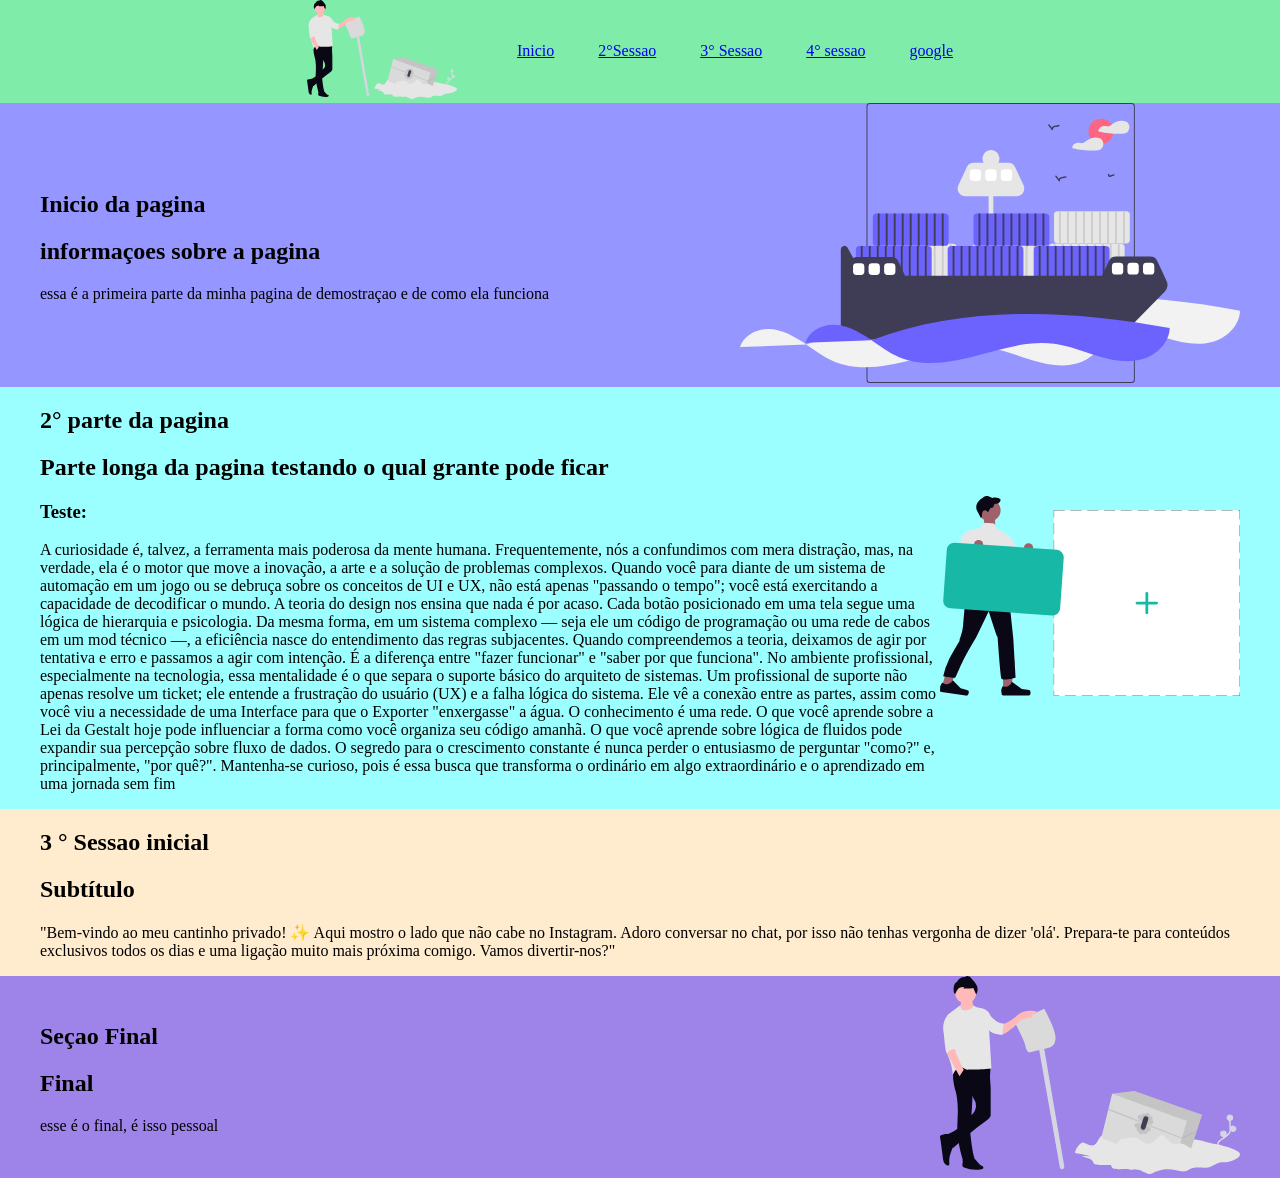
==== index.html @ 3590430a "Add files via upload add aula 28-04-2026" ====
<!DOCTYPE html>
<html lang="en">

<head>
    <meta charset='utf-8'>
    <meta http-equiv='X-UA-Compatible' content='IE=edge'>
    <title>Aula02</title>
    <meta name='viewport' content='width=device-width, initial-scale=1'>
    <link rel='stylesheet' type='text/css' media='screen' href='aula02/index.css'>
    <script src='main.js'></script>
</head>

<body>
    <header>
        <div class="container">
            <div>
                <img src=undraw_treasure_a4j2.svg width="150px" alt="" class="">
            </div>
            <div>
                <ul>
                    <li><a href="#primeira-sessao">Inicio</a></li>
                    <li><a href="#segunda-sessao">2°Sessao</a></li>
                    <li><a href="#terceira-sessao">3° Sessao</a></li>
                    <li><a href="#quarta-sessao">4° sessao</a></li>
                    <li><a href="https://www.google.com/">google</a></li>
                </ul>
            </div>
        </div>
    </header>

    <section id="primeira-sessao">
        <div class="container">
            <div>
                <h1>Inicio da pagina</h1>
                <h2>informaçoes sobre a pagina</h2>
                <p>essa é a primeira parte da minha pagina de demostraçao e de como ela funciona</p>
            </div>
        
            <div>
                <img src=undraw_container-ship_t6yx.svg width="500px" alt="">
            </div>
        </div>
    </section>
    <section id="segunda-sessao">
        <div class="container">
            <div>
                <h1>2° parte da pagina </h1>
                <h2>Parte longa da pagina testando o qual grante pode ficar </h2>
                <h3>Teste:</h3>
                <p>A curiosidade é, talvez, a ferramenta mais poderosa da mente humana. Frequentemente, nós a confundimos com mera distração, mas, na verdade, ela é o motor que move a inovação, a arte e a solução de problemas complexos. Quando você para diante de um sistema de automação em um jogo ou se debruça sobre os conceitos de UI e UX, não está apenas "passando o tempo"; você está exercitando a capacidade de decodificar o mundo.

A teoria do design nos ensina que nada é por acaso. Cada botão posicionado em uma tela segue uma lógica de hierarquia e psicologia. Da mesma forma, em um sistema complexo — seja ele um código de programação ou uma rede de cabos em um mod técnico —, a eficiência nasce do entendimento das regras subjacentes. Quando compreendemos a teoria, deixamos de agir por tentativa e erro e passamos a agir com intenção. É a diferença entre "fazer funcionar" e "saber por que funciona".

No ambiente profissional, especialmente na tecnologia, essa mentalidade é o que separa o suporte básico do arquiteto de sistemas. Um profissional de suporte não apenas resolve um ticket; ele entende a frustração do usuário (UX) e a falha lógica do sistema. Ele vê a conexão entre as partes, assim como você viu a necessidade de uma Interface para que o Exporter "enxergasse" a água.

O conhecimento é uma rede. O que você aprende sobre a Lei da Gestalt hoje pode influenciar a forma como você organiza seu código amanhã. O que você aprende sobre lógica de fluidos pode expandir sua percepção sobre fluxo de dados. O segredo para o crescimento constante é nunca perder o entusiasmo de perguntar "como?" e, principalmente, "por quê?". Mantenha-se curioso, pois é essa busca que transforma o ordinário em algo extraordinário e o aprendizado em uma jornada sem fim</p>
            </div>
            <div>
                <img src=undraw_drag-to-add_8zdg.svg width="300px" alt="">
            </div>
        </div>
    </section>
    <section id="terceira-sessao">
        <div class="container">
            <div>
                <h1>3 ° Sessao inicial</h1>
                <h2>Subtítulo</h2>
                <p>"Bem-vindo ao meu cantinho privado! ✨ Aqui mostro o lado que não cabe no Instagram. Adoro conversar no chat, por isso não tenhas vergonha de dizer 'olá'. Prepara-te para conteúdos exclusivos todos os dias e uma ligação muito mais próxima comigo. Vamos divertir-nos?"</p>
            </div>
            <div>
                <img src=undraw_treasure_a4j2.png width="300px" alt="">
            </div>
        </div>
    </section>
    <section id="quarta-sessao">
        <div class="container">
            <div>
                <h1>Seçao Final</h1>
                <h2>Final</h2>
                <p>esse é o final, é isso pessoal</p>
            </div>
            <div>
                <img src=undraw_treasure_a4j2.svg width="300px" alt="">
            </div>
        </div>
    </section>
  </div>
    </section>
    
       

    


    <div></div>
</html>
---- aula02/index.css ----
a:hover{
    color: greenyellow;
}

body {
    background-color: rgb(158, 131, 233);
    color: rgb(0, 0, 0);
    font-family: Georgia, 'Times New Roman', Times, serif;
    margin:0 auto;
}

#primeira-sessao{
    background-color: rgb(149, 150, 255);
}
#segunda-sessao{
    background-color: rgb(156, 255, 255);
}
#terceira-sessao{
    background-color: blanchedalmond;
}
#quarta_sessao{
    background-color: blueviolet;
}
header {
    background-color: rgb(127, 236, 169);
    display: flex;
    flex-direction: row;
    justify-content: space-between;
    align-items: center;
}
.container{
    display: flex;
    flex-direction: row;
    justify-content: space-between;
    align-items: center;
    max-width: 1200px;
    margin: 0 auto;
}

li{
    display: inline;
    margin: 20px;
}

.imgtopo {
    width: 200px;
    height: 75px;
}

.imgfundo {
    width: 500px;
    height:500px;
}
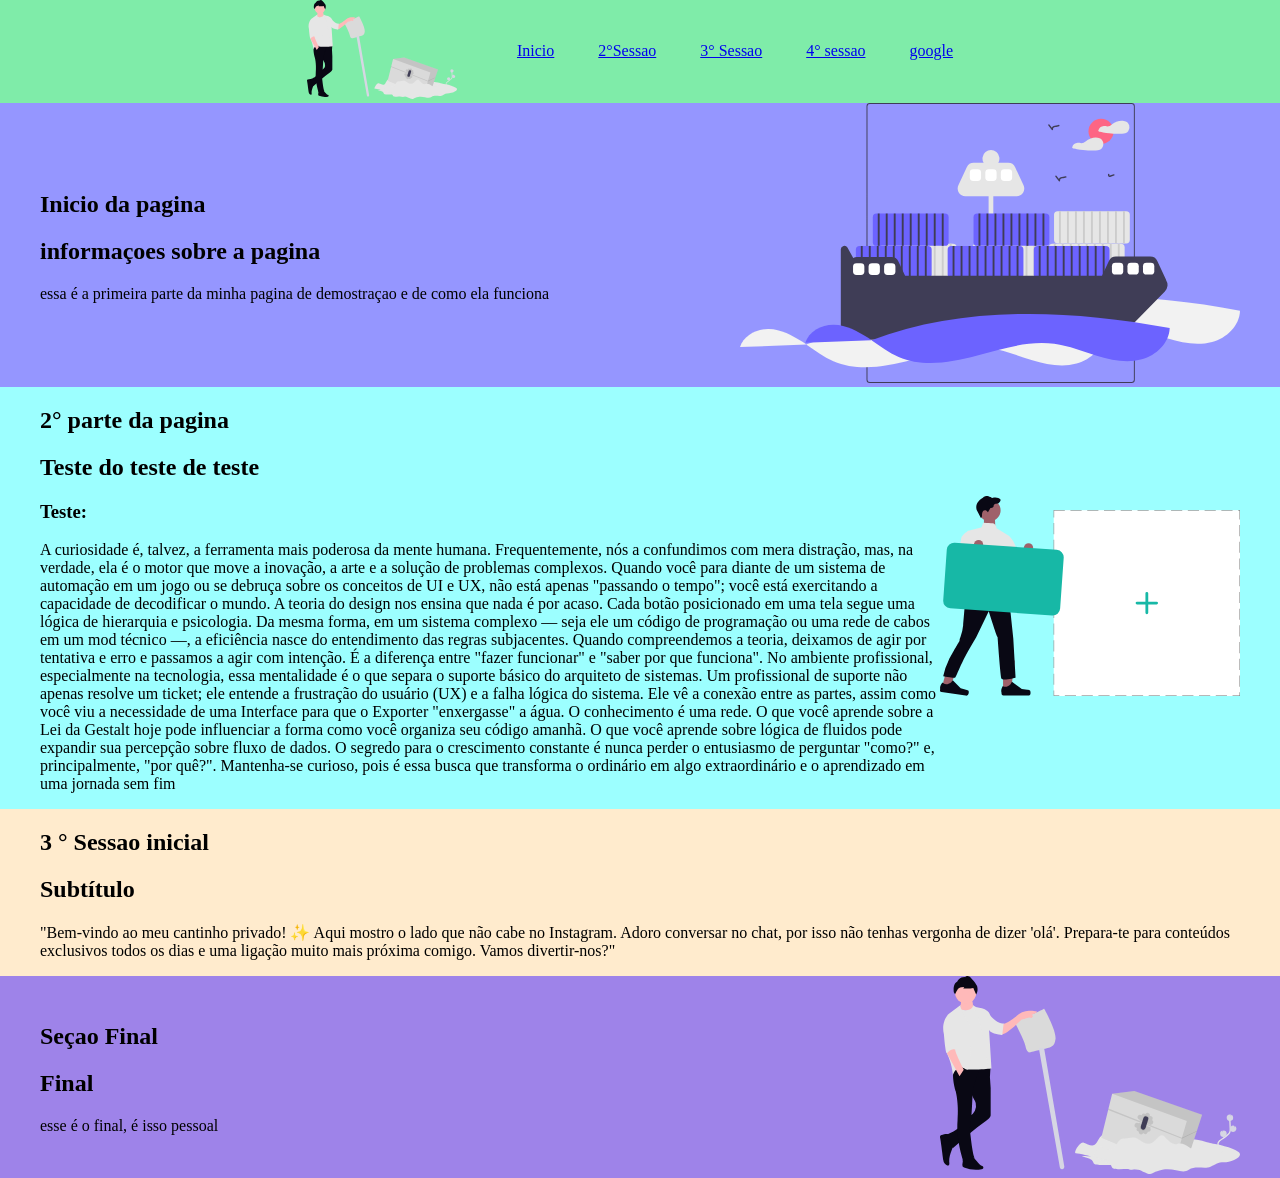
==== commit 0f877785: "Add files via upload add aula 28-04-2026" ====
--- a/index.html
+++ b/index.html
@@ -45,7 +45,7 @@
         <div class="container">
             <div>
                 <h1>2° parte da pagina </h1>
-                <h2>Parte longa da pagina testando o qual grante pode ficar </h2>
+                <h2>Teste do teste de teste </h2>
                 <h3>Teste:</h3>
                 <p>A curiosidade é, talvez, a ferramenta mais poderosa da mente humana. Frequentemente, nós a confundimos com mera distração, mas, na verdade, ela é o motor que move a inovação, a arte e a solução de problemas complexos. Quando você para diante de um sistema de automação em um jogo ou se debruça sobre os conceitos de UI e UX, não está apenas "passando o tempo"; você está exercitando a capacidade de decodificar o mundo.
 
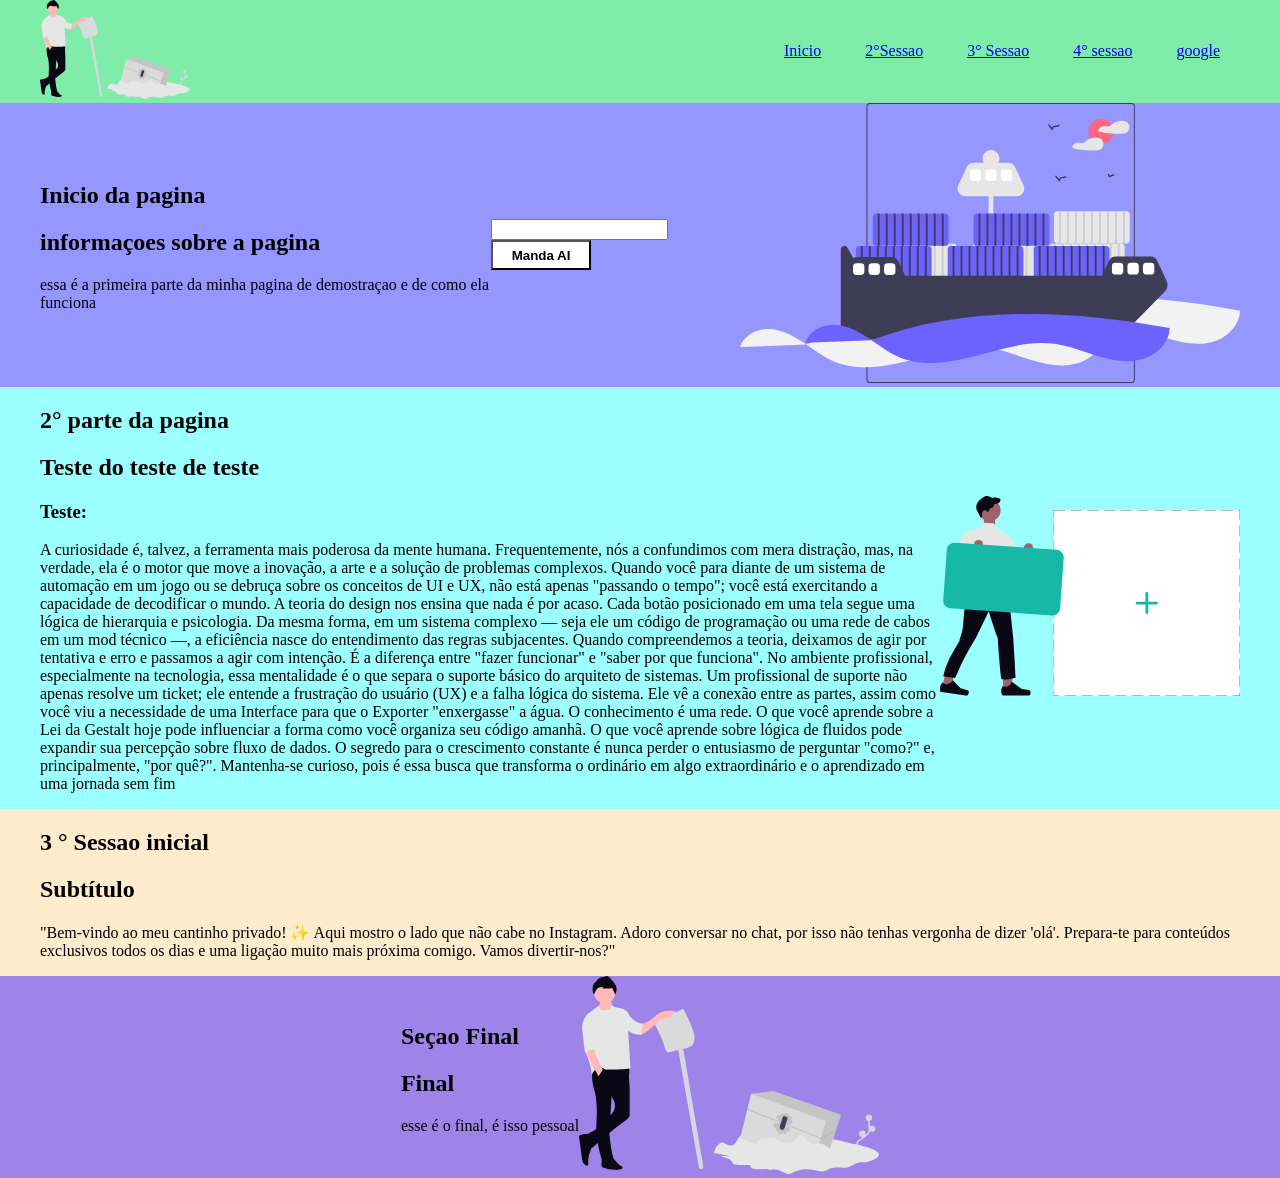
==== commit 20507ccd: "Add files via upload add final da aula 28-04-2026" ====
--- a/index.html
+++ b/index.html
@@ -35,7 +35,10 @@
                 <h2>informaçoes sobre a pagina</h2>
                 <p>essa é a primeira parte da minha pagina de demostraçao e de como ela funciona</p>
             </div>
-        
+            <div>
+                <input type="email">
+                <input type="submit" value="Manda AI" id="btn-enviar" >
+            </div>
             <div>
                 <img src=undraw_container-ship_t6yx.svg width="500px" alt="">
             </div>
@@ -49,11 +52,11 @@
                 <h3>Teste:</h3>
                 <p>A curiosidade é, talvez, a ferramenta mais poderosa da mente humana. Frequentemente, nós a confundimos com mera distração, mas, na verdade, ela é o motor que move a inovação, a arte e a solução de problemas complexos. Quando você para diante de um sistema de automação em um jogo ou se debruça sobre os conceitos de UI e UX, não está apenas "passando o tempo"; você está exercitando a capacidade de decodificar o mundo.
 
-A teoria do design nos ensina que nada é por acaso. Cada botão posicionado em uma tela segue uma lógica de hierarquia e psicologia. Da mesma forma, em um sistema complexo — seja ele um código de programação ou uma rede de cabos em um mod técnico —, a eficiência nasce do entendimento das regras subjacentes. Quando compreendemos a teoria, deixamos de agir por tentativa e erro e passamos a agir com intenção. É a diferença entre "fazer funcionar" e "saber por que funciona".
+                A teoria do design nos ensina que nada é por acaso. Cada botão posicionado em uma tela segue uma lógica de hierarquia e psicologia. Da mesma forma, em um sistema complexo — seja ele um código de programação ou uma rede de cabos em um mod técnico —, a eficiência nasce do entendimento das regras subjacentes. Quando compreendemos a teoria, deixamos de agir por tentativa e erro e passamos a agir com intenção. É a diferença entre "fazer funcionar" e "saber por que funciona".
 
-No ambiente profissional, especialmente na tecnologia, essa mentalidade é o que separa o suporte básico do arquiteto de sistemas. Um profissional de suporte não apenas resolve um ticket; ele entende a frustração do usuário (UX) e a falha lógica do sistema. Ele vê a conexão entre as partes, assim como você viu a necessidade de uma Interface para que o Exporter "enxergasse" a água.
+               No ambiente profissional, especialmente na tecnologia, essa mentalidade é o que separa o suporte básico do arquiteto de sistemas. Um profissional de suporte não apenas resolve um ticket; ele entende a frustração do usuário (UX) e a falha lógica do sistema. Ele vê a conexão entre as partes, assim como você viu a necessidade de uma Interface para que o Exporter "enxergasse" a água.
 
-O conhecimento é uma rede. O que você aprende sobre a Lei da Gestalt hoje pode influenciar a forma como você organiza seu código amanhã. O que você aprende sobre lógica de fluidos pode expandir sua percepção sobre fluxo de dados. O segredo para o crescimento constante é nunca perder o entusiasmo de perguntar "como?" e, principalmente, "por quê?". Mantenha-se curioso, pois é essa busca que transforma o ordinário em algo extraordinário e o aprendizado em uma jornada sem fim</p>
+                O conhecimento é uma rede. O que você aprende sobre a Lei da Gestalt hoje pode influenciar a forma como você organiza seu código amanhã. O que você aprende sobre lógica de fluidos pode expandir sua percepção sobre fluxo de dados. O segredo para o crescimento constante é nunca perder o entusiasmo de perguntar "como?" e, principalmente, "por quê?". Mantenha-se curioso, pois é essa busca que transforma o ordinário em algo extraordinário e o aprendizado em uma jornada sem fim</p>
             </div>
             <div>
                 <img src=undraw_drag-to-add_8zdg.svg width="300px" alt="">
@@ -90,7 +93,7 @@
        
 
     
+<script src="script.js"></script>
+</body>
 
-
-    <div></div>
 </html>
--- a/aula02/index.css
+++ b/aula02/index.css
@@ -1,5 +1,8 @@
+html{
+    scroll-behavior: smooth;
+}
 a:hover{
-    color: greenyellow;
+    color: rgb(253, 25, 223);
 }
 
 body {
@@ -22,11 +25,24 @@
     background-color: blueviolet;
 }
 header {
+    margin: 0 auto;
+    position: sticky;
+    top: 0;
+    z-index: 1000;
     background-color: rgb(127, 236, 169);
-    display: flex;
     flex-direction: row;
     justify-content: space-between;
     align-items: center;
+}
+#btn-enviar{
+    width: 100px;
+    height: 30px;
+    background-color: rgb(255, 255, 255);
+    font-weight: bold;
+    color: rgb(0, 0, 0);
+}
+#btn-enviar:hover{
+    cursor: pointer;
 }
 .container{
     display: flex;
@@ -36,6 +52,20 @@
     max-width: 1200px;
     margin: 0 auto;
 }
+.main{
+    flex-direction: column;
+    padding: 15px;
+}
+section{
+    display: flex;
+    flex-direction: row;
+    justify-content: space-between;
+    align-items: center;
+}
+.imgbody{
+    width: 500px;
+    height: 500px;
+}
 
 li{
     display: inline;
@@ -44,10 +74,22 @@
 
 .imgtopo {
     width: 200px;
-    height: 75px;
+    height: 60px;
 }
 
 .imgfundo {
     width: 500px;
     height:500px;
+}
+@media (max-width:700px) {
+    .container{
+    flex-direction: column;
+    }
+    .imgbody{
+        width: 250px;
+        height: 250px;
+    }
+    .imgtopo{
+        display: none;
+    }
 }
